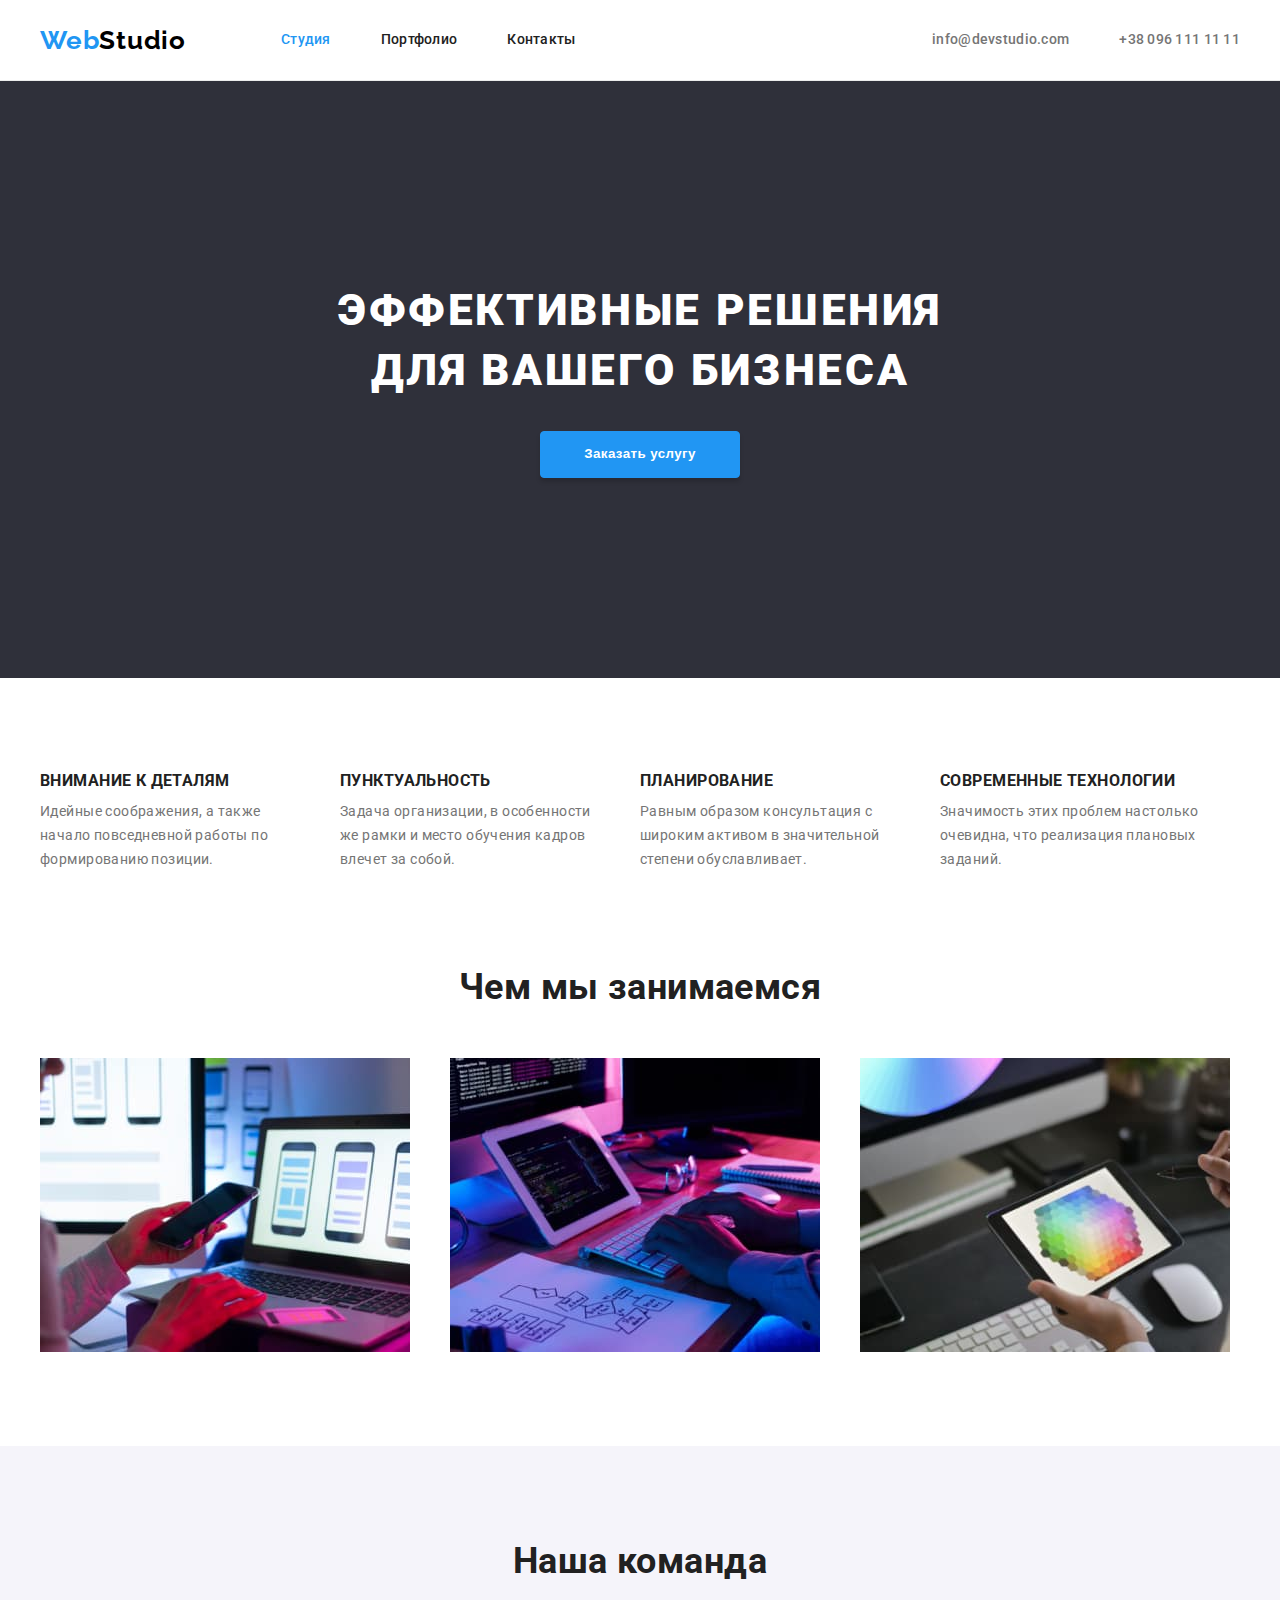
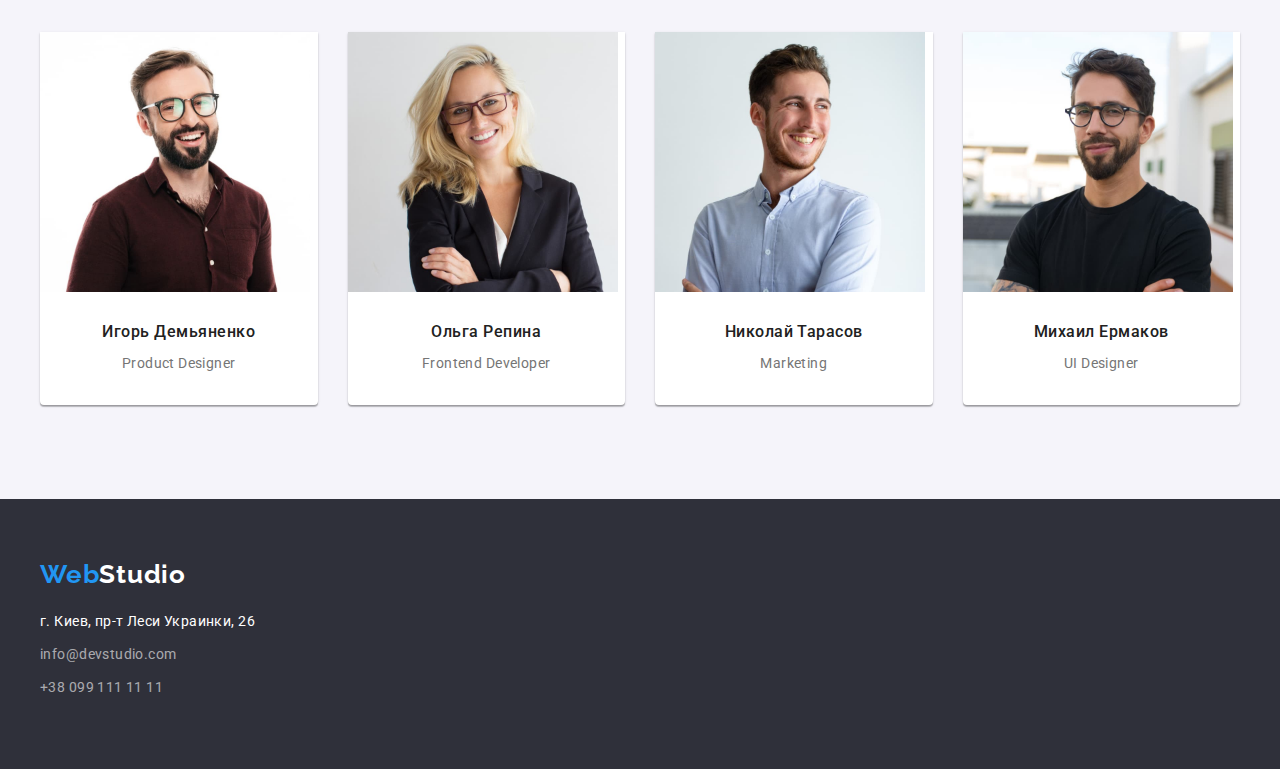
==== index.html @ f97df59f "hw-03" ====
<!DOCTYPE html>
<html lang="ru">
  <head>
    <meta http-equiv="X-UA-Compatible" content="IE=Edge" />
    <meta charset="UTF-8" />
    <link rel="preconnect" href="https://fonts.gstatic.com" />
    <link href="https://fonts.googleapis.com/css2?family=Raleway:wght@700&display=swap" rel="stylesheet" />
    <link rel="preconnect" href="https://fonts.gstatic.com" />
    <link href="https://fonts.googleapis.com/css2?family=Roboto:wght@400;500;700;900&display=swap" rel="stylesheet" />
    <link
      rel="stylesheet"
      href="https://cdnjs.cloudflare.com/ajax/libs/modern-normalize/1.0.0/modern-normalize.min.css"
      integrity="sha512-ISS7cAi1PEhQ8jnbJpJZMd29NlhNj4AWYyLOSp2CE/CsHxTCu+r+t0D2yoJudVrd0/8fTVPUVDzY5Tvli75u/g=="
      crossorigin="anonymous"
    />
    <link rel="stylesheet" href="css/style.css" />
    <title>Студия</title>
  </head>

  <body>
    <!--- HEADER --->
    <header class="header">
      <div class="header-container container">
        <nav class="navigation">
          <a href="index.html" class="logo link"> <span class="accent">Web</span>Studio</a>
          <ul class="menu list">
            <li><a href="index.html" class="menu-item link current">Студия</a></li>
            <li><a href="portfolio.html" class="menu-item link">Портфолио</a></li>
            <li><a href="" class="menu-item link">Контакты</a></li>
          </ul>
        </nav>
        <address class="header-address">
          <ul class="address-list list">
            <li><a href="mailto:info@devstudio.com" class="link header-address">info@devstudio.com</a></li>
            <li><a href="tel:+380961111111" class="link header-address">+38 096 111 11 11</a></li>
          </ul>
        </address>
      </div>
    </header>

    <main>
      <!--- Секция - HERO --->
      <section class="section hero">
        <div class="container">
          <h1 class="hero-title">Эффективные решения <br />для вашего бизнеса</h1>
          <button type="button" class="button main-button">Заказать услугу</button>
        </div>
      </section>

      <!--- Секция - FEATURES --->
      <section class="section features">
        <div class="container">
          <!-- <h2>Особенности</h2> -->
          <ul class="features-list list">
            <li class="features-item">
              <h3 class="features-list-title">Внимание к деталям</h3>
              <p class="features-text">
                Идейные соображения, а также начало повседневной работы по формированию позиции.
              </p>
            </li>
            <li class="features-item">
              <h3 class="features-list-title">Пунктуальность</h3>
              <p class="features-text">
                Задача организации, в особенности же рамки и место обучения кадров влечет за собой.
              </p>
            </li>
            <li class="features-item">
              <h3 class="features-list-title">Планирование</h3>
              <p class="features-text">
                Равным образом консультация с широким активом в значительной степени обуславливает.
              </p>
            </li>
            <li class="features-item">
              <h3 class="features-list-title">Современные технологии</h3>
              <p class="features-text">Значимость этих проблем настолько очевидна, что реализация плановых заданий.</p>
            </li>
          </ul>
        </div>
      </section>

      <!--- Секция - ABOUT --->
      <section class="section about">
        <div class="container">
          <h2 class="section-title">Чем мы занимаемся</h2>
          <ul class="about-list list">
            <li class="about-list-item">
              <img src="images/img2.jpg" alt="кто-то держит телефон" width="370" height="294" />
            </li>
            <li class="about-list-item">
              <img src="images/img1.jpg" alt="кто-то печатает на клавиатуре" width="370" height="294" />
            </li>
            <li class="about-list-item">
              <img src="images/img3.jpg" alt="кто-то держит плашет" width="370" height="294" />
            </li>
          </ul>
        </div>
      </section>

      <!--- Секция - TEAM --->
      <section class="section team">
        <div class="team-container container">
          <h2 class="section-title">Наша команда</h2>
          <ul class="team-list list">
            <li class="team-item">
              <img src="images/team_card1.jpg" alt="Фото - Игорь Демьяненко" width="270" height="260" />
              <h3 class="team-list-title">Игорь Демьяненко</h3>
              <p>Product Designer</p>
            </li>
            <li class="team-item">
              <img src="images/team_card2.jpg" alt="Фото - Ольга Репина" width="270" height="260" />
              <h3 class="team-list-title">Ольга Репина</h3>
              <p>Frontend Developer</p>
            </li>
            <li class="team-item">
              <img src="images/team_card3.jpg" alt="Фото - Николай Тарасов" width="270" height="260" />
              <h3 class="team-list-title">Николай Тарасов</h3>
              <p>Marketing</p>
            </li>
            <li class="team-item">
              <img src="images/team_card4.jpg" alt="Фото - Михаил Ермаков" width="270" height="260" />
              <h3 class="team-list-title">Михаил Ермаков</h3>
              <p>UI Designer</p>
            </li>
          </ul>
        </div>
      </section>
    </main>

    <!--- FOOTER --->
    <footer class="footer">
      <div class="container">
        <a href="index.html" class="logo-footer link">
          <span class="accent">Web</span><span class="accent-white">Studio</span></a
        >
        <address>
          <p class="footer-adress">г. Киев, пр-т Леси Украинки, 26</p>
          <a href="mailto:info@devstudio.com" class="link footer-link-adress">info@devstudio.com</a> <br />
          <a href="tel:+380991111111" class="link footer-link-adress">+38 099 111 11 11</a>
        </address>
      </div>
    </footer>
  </body>
</html>
---- css/style.css ----
:root {
  --primary-text-color: #757575;
  --title-text-color: #212121;
  --accent-blue-color: #2196f3;
  --accent-white-color: #ffffff;
  --primary-page-bg-color: #ffffff;
  --secondary-page-bg-color: #f5f4fa;
  --footer-bg-color: #2f303a;
}

body {
  color: var(--primary-text-color);
  font-family: Roboto, sans-serif;
  font-size: 14px;
  line-height: 1.71;
  letter-spacing: 0.03em;
  background-color: var(--primary-page-bg-color);
  margin: 0 auto;
}
/* ===== Обнуление стилей ===== */
h1,
h2,
h3,
h4,
h5,
h6,
p {
  margin: 0;
}
ul,
ol {
  margin: 0;
  padding: 0;
}
img {
  display: block;
  max-width: 100%;
  height: auto;
}
.list {
  list-style: none;
}
.link {
  text-decoration: none;
}
/* ===== END - Обнуление стилей ===== */
.container {
  width: 1200px;
  padding-left: 15px;
  padding-right: 15px;
  margin-left: auto;
  margin-right: auto;
}
.section {
  padding-top: 94px;
  padding-bottom: 94px;
}
/* === TITLES === */
/* для заголовков Н2 */
.section-title {
  font-weight: bold;
  font-size: 36px;
  line-height: 1.17;
  color: var(--title-text-color);
  /* display: flex;
  flex-direction: row;
  justify-content: center; */
  margin-bottom: 50px;
  text-align: center;
}
/* === BUTTONS === */
.button {
  background-color: var(--secondary-page-bg-color);
  font-weight: bold;
  line-height: 1.87;
  letter-spacing: 0.03em;
  color: var(--title-text-color);
  cursor: pointer;
  border-radius: 4px;
  padding: 6px 22px;
  text-align: center;
  border: 1px solid transparent;
}
.button:hover,
.button:focus {
  background-color: var(--accent-blue-color);
  color: var(--accent-white-color);
}
.button-list {
  display: flex;
  flex-direction: row;
  justify-content: center;
  margin-bottom: 50px;
}
.button-list-item:not(last-child) {
  margin: 8px;
}
.main-button {
  background-color: var(--accent-blue-color);
  color: var(--accent-white-color);
  box-shadow: 0px 4px 4px rgba(0, 0, 0, 0.15);
  border-radius: 4px;
  border-color: var(--accent-blue-color);
  min-width: 200px;
  padding: 10px 32px;
}
/* ==============END COMPONENTS =============== */

/* =================== HEADER =================== */
.header {
  border-bottom: 1px solid #ececec;
}
.header-container {
  align-self: center;
  display: flex;
  justify-content: space-between;
  flex-direction: row;
  align-items: center;
}
.navigation .logo.link {
  font-family: Raleway, sans-serif;
  font-weight: bold;
  font-size: 26px;
  line-height: 1.19;
  letter-spacing: 0.03em;
  color: #000000;
  align-self: center;
  margin-right: 70px;
  padding-top: 24px;
  padding-bottom: 24px;
  padding-left: 0;
  padding-right: 0;
}
a .accent {
  color: var(--accent-blue-color);
}
.accent-white {
  color: var(--accent-white-color);
}
.navigation {
  display: flex;
  justify-content: flex-start;
  align-self: center;
  flex-direction: row;
  align-items: center;
}
.navigation .link {
  display: inline-block;
  padding-top: 32px;
  padding-bottom: 32px;
  padding-left: 25px;
  padding-right: 25px;
  font-weight: 500;
  line-height: 1.14;
  letter-spacing: 0.02em;
  color: var(--title-text-color);
}
.menu {
  display: flex;
}
.menu.list {
  list-style: none;
}
.menu-item.link.current {
  color: var(--accent-blue-color);
}
.menu-item {
  display: flex;
  flex-direction: row;
}
.menu-item.link:hover,
.menu-item.link:focus,
.link.header-address:hover,
.link.header-address:focus {
  color: var(--accent-blue-color);
}
.address-list {
  align-self: flex-end;
  margin-left: auto;
  display: flex;
  flex-direction: row;
  align-items: flex-end;
}
.link.header-address {
  font-weight: 500;
  line-height: 1.14;
  letter-spacing: 0.02em;
  font-style: normal;
  color: var(--primary-text-color);
  margin-left: 50px;
}
/* =================== END HEADER =================== */

/* ===== MAIN ===== */
/* =================== HERO =================== */
.hero {
  background-color: var(--footer-bg-color);
  text-align: center;
  padding-top: 200px;
  padding-bottom: 200px;
}
.hero-title {
  font-weight: 900;
  font-size: 44px;
  line-height: 1.36;
  text-align: center;
  letter-spacing: 0.06em;
  text-transform: uppercase;
  color: var(--accent-white-color);
  margin-left: auto;
  margin-right: auto;
  margin-bottom: 30px;
}
/* =================== END HERO =================== */

/* =================== FEATURES =================== */
.features-list {
  display: flex;
  flex-direction: row;
  flex-wrap: wrap;
  margin-right: -30px;
}
.features-item {
  margin-right: 30px;
  flex-basis: cacl((100%-120px) / 4);
}
.features-list-title {
  font-weight: bold;
  line-height: 1.14;
  text-transform: uppercase;
  color: var(--title-text-color);
  margin-bottom: 10px;
}
.features-text {
  width: 270px;
}
/* =================== END FEATURES  =================== */

/* =================== ABOUT =================== */
.section.about {
  padding-top: 0;
}
.about-list {
  display: flex;
  flex-direction: row;
  justify-content: center;
  margin-right: -30px;
}
.about-list-item {
  margin-right: 30px;
  flex-basis: calc((100% - 90px) / 3);
}
/* =================== END ABOUT  =================== */

/* =================== TEAM =================== */
.team {
  background-color: var(--secondary-page-bg-color);
}
.team-list {
  display: flex;
  flex-wrap: wrap;
  justify-content: center;
  margin-top: -30px;
  margin-left: -30px;
}
.team-item {
  margin-top: 30px;
  margin-left: 30px;
  flex-basis: calc((100% - 120px) / 4);
  text-align: center;
  padding-bottom: 30px;
  box-shadow: 0px 1px 3px rgba(0, 0, 0, 0.12), 0px 1px 1px rgba(0, 0, 0, 0.14), 0px 2px 1px rgba(0, 0, 0, 0.2);
  border-radius: 0px 0px 4px 4px;
  background-color: var(--primary-page-bg-color);
}
.team-list-title {
  font-weight: 500;
  line-height: 1.18;
  letter-spacing: 0.03em;
  color: var(--title-text-color);
  margin-top: 30px;
  margin-bottom: 10px;
}

/* =================== END TEAM  =================== */

/* =================== PROJECTS =================== */
.project-list {
  display: flex;
  flex-wrap: wrap;
  justify-content: center;
  margin-top: -30px;
  margin-left: -30px;
}
.project-item {
  margin-top: 30px;
  margin-left: 30px;
  flex-basis: ((100% - 90px) / 3);

  /* box-sizing: border-box; */
}
.project-name {
  padding: 20px 24px;
  border-left: 1px solid #eeeeee;
  border-right: 1px solid #eeeeee;
  border-bottom: 1px solid #eeeeee;
}
.project-list-title {
  font-weight: 700;
  font-size: 18px;
  line-height: 2;
  letter-spacing: 0.06em;
  color: var(--title-text-color);
}
.project-text {
  color: var(--primary-text-color);
}
/* =================== END PROJECTS  =================== */

/* =================== FOOTER =================== */
.footer {
  background-color: var(--footer-bg-color);
  padding-top: 60px;
  padding-bottom: 60px;
}
.logo-footer.link {
  font-family: Raleway, sans-serif;
  font-weight: bold;
  font-size: 26px;
  line-height: 1.19;
  letter-spacing: 0.03em;
  color: var(--accent-white-color);
  align-self: center;
  margin-right: 70px;
  display: block;
  margin-bottom: 20px;
}
.footer-adress {
  font-style: normal;
  color: var(--accent-white-color);
  margin-bottom: 9px;
}
.footer-link-adress {
  font-style: normal;
  color: rgba(255, 255, 255, 0.6);
  display: inline-block;
  margin-bottom: 9px;
}
.footer-link-adress:hover,
.footer-link-adress:focus {
  color: var(--accent-blue-color);
}
/* =================== END FOOTER  =================== */
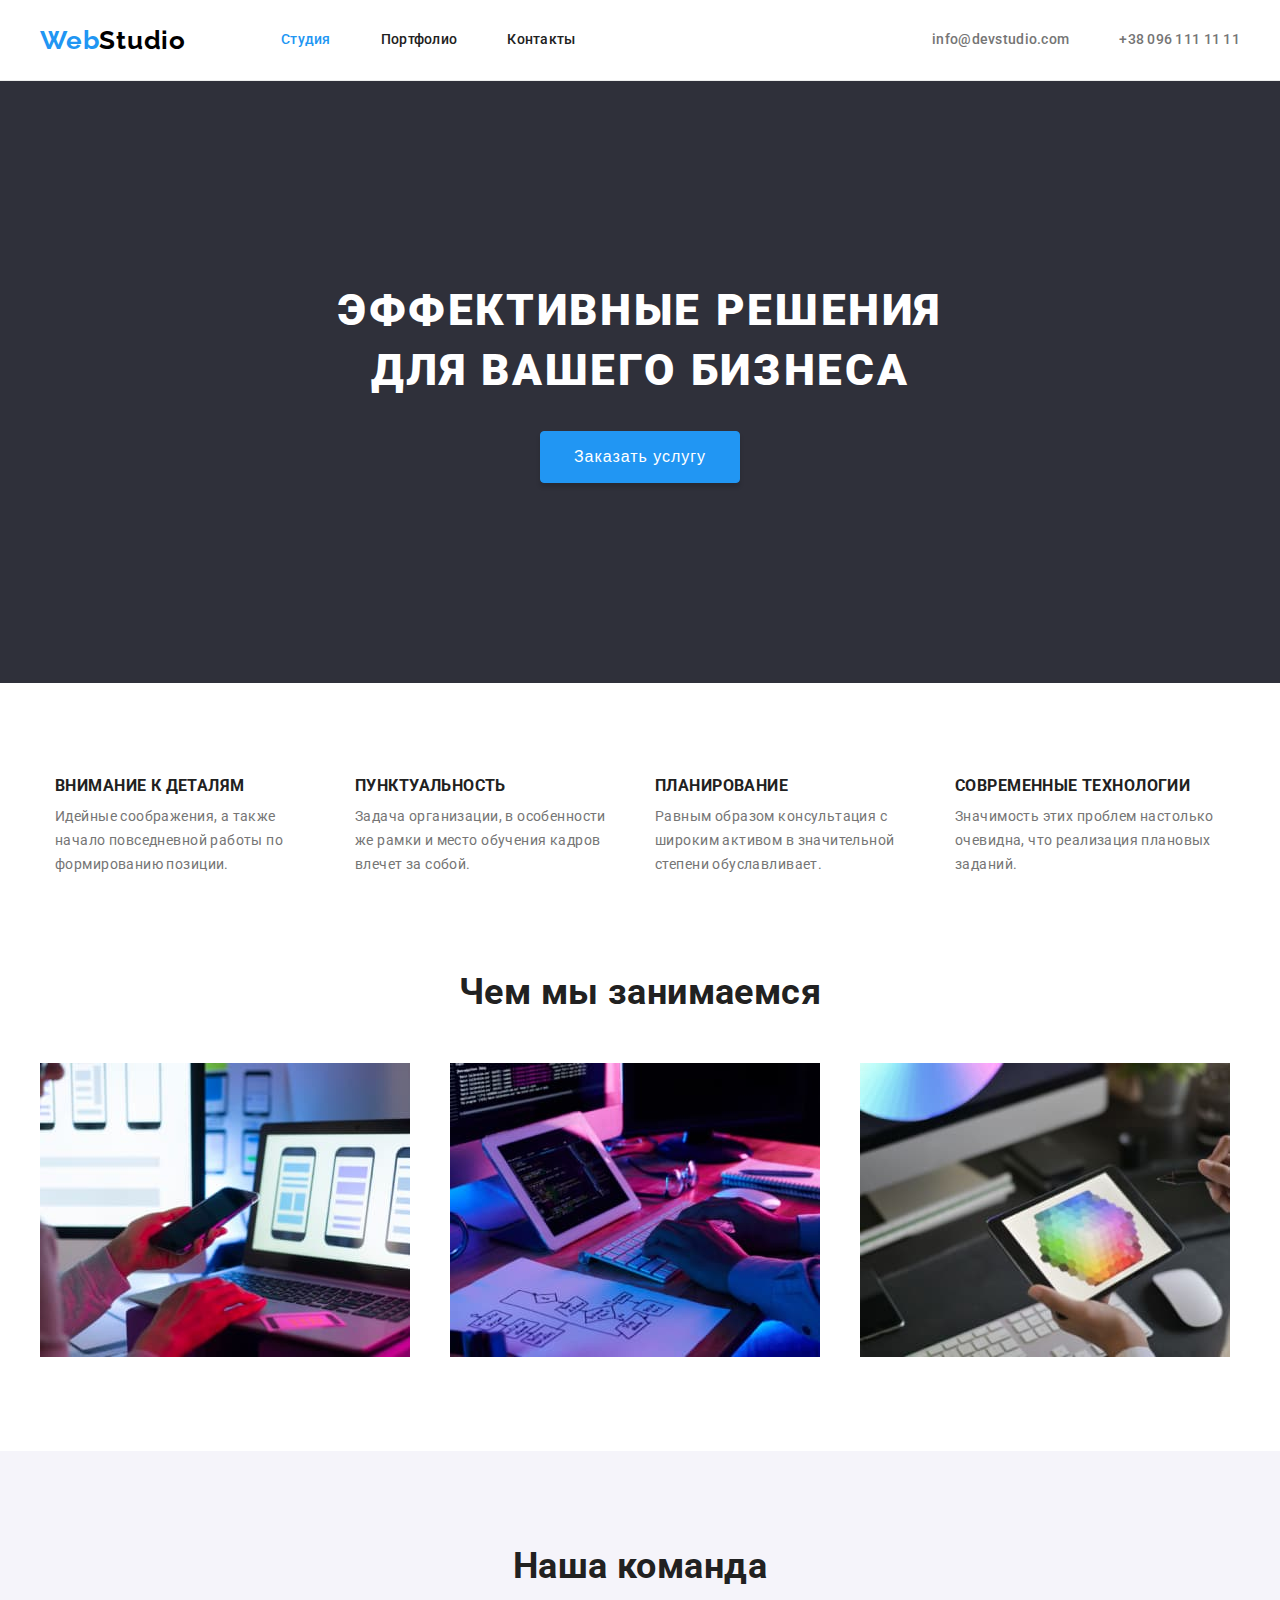
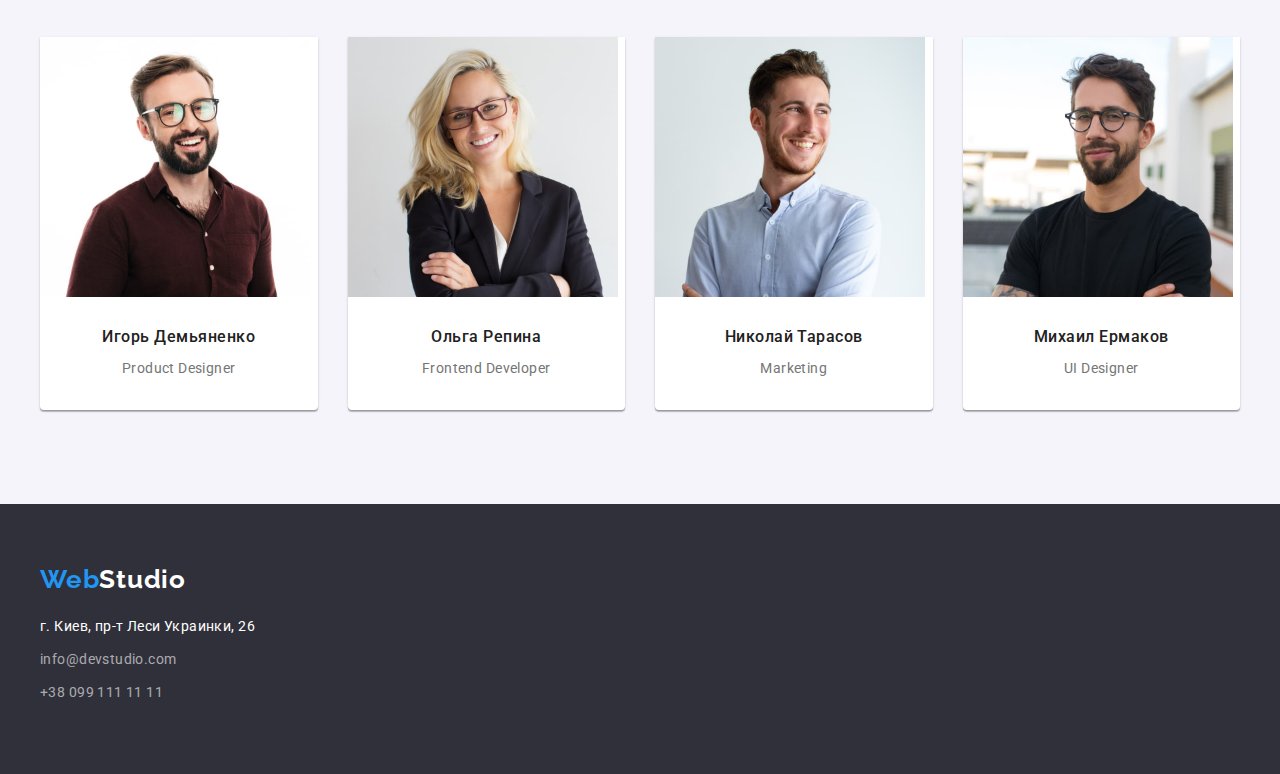
==== commit 59dc72f9: "после правок" ====
--- a/index.html
+++ b/index.html
@@ -31,8 +31,12 @@
         </nav>
         <address class="header-address">
           <ul class="address-list list">
-            <li><a href="mailto:info@devstudio.com" class="link header-address">info@devstudio.com</a></li>
-            <li><a href="tel:+380961111111" class="link header-address">+38 096 111 11 11</a></li>
+            <li class="address-list-item">
+              <a href="mailto:info@devstudio.com" class="link header-address">info@devstudio.com</a>
+            </li>
+            <li class="address-list-item">
+              <a href="tel:+380961111111" class="link header-address">+38 096 111 11 11</a>
+            </li>
           </ul>
         </address>
       </div>
--- a/css/style.css
+++ b/css/style.css
@@ -62,9 +62,6 @@
   font-size: 36px;
   line-height: 1.17;
   color: var(--title-text-color);
-  /* display: flex;
-  flex-direction: row;
-  justify-content: center; */
   margin-bottom: 50px;
   text-align: center;
 }
@@ -76,6 +73,8 @@
   letter-spacing: 0.03em;
   color: var(--title-text-color);
   cursor: pointer;
+  font-weight: 500;
+  font-size: 16px;
   border-radius: 4px;
   padding: 6px 22px;
   text-align: center;
@@ -99,6 +98,8 @@
   background-color: var(--accent-blue-color);
   color: var(--accent-white-color);
   box-shadow: 0px 4px 4px rgba(0, 0, 0, 0.15);
+  font-size: 16px;
+  letter-spacing: 0.06em;
   border-radius: 4px;
   border-color: var(--accent-blue-color);
   min-width: 200px;
@@ -111,10 +112,8 @@
   border-bottom: 1px solid #ececec;
 }
 .header-container {
-  align-self: center;
   display: flex;
   justify-content: space-between;
-  flex-direction: row;
   align-items: center;
 }
 .navigation .logo.link {
@@ -175,29 +174,32 @@
   color: var(--accent-blue-color);
 }
 .address-list {
-  align-self: flex-end;
   margin-left: auto;
   display: flex;
   flex-direction: row;
   align-items: flex-end;
 }
+.address-list-item:not(:last-child) {
+  margin-right: 50px;
+}
+
 .link.header-address {
   font-weight: 500;
   line-height: 1.14;
   letter-spacing: 0.02em;
   font-style: normal;
   color: var(--primary-text-color);
-  margin-left: 50px;
 }
 /* =================== END HEADER =================== */
 
 /* ===== MAIN ===== */
 /* =================== HERO =================== */
 .hero {
-  background-color: var(--footer-bg-color);
   text-align: center;
   padding-top: 200px;
   padding-bottom: 200px;
+  /* На случай, если не загрузится фото */
+  background-color: var(--footer-bg-color);
 }
 .hero-title {
   font-weight: 900;
@@ -218,11 +220,14 @@
   display: flex;
   flex-direction: row;
   flex-wrap: wrap;
-  margin-right: -30px;
+  justify-content: center;
+  margin-left: -30px;
+  margin-top: -30px;
 }
 .features-item {
-  margin-right: 30px;
-  flex-basis: cacl((100%-120px) / 4);
+  margin-left: 30px;
+  margin-top: 30px;
+  flex-basis: cacl((100% - 120px) / 4);
 }
 .features-list-title {
   font-weight: bold;
@@ -244,10 +249,12 @@
   display: flex;
   flex-direction: row;
   justify-content: center;
-  margin-right: -30px;
+  margin-left: -30px;
+  margin-top: -30px;
 }
 .about-list-item {
-  margin-right: 30px;
+  margin-left: 30px;
+  margin-top: 30px;
   flex-basis: calc((100% - 90px) / 3);
 }
 /* =================== END ABOUT  =================== */
@@ -282,6 +289,23 @@
   margin-bottom: 10px;
 }
 
+.gallery .suptitle {
+  margin-bottom: 44px;
+}
+
+.gallery-list {
+  display: flex;
+  flex-wrap: wrap;
+  margin-left: -30px;
+  margin-top: -30px;
+}
+
+.gallery-list-item {
+  width: 500px;
+  flex-basis: calc((100% - 120px) / 4);
+  margin-left: 30px;
+  margin-top: 30px;
+}
 /* =================== END TEAM  =================== */
 
 /* =================== PROJECTS =================== */
@@ -295,7 +319,7 @@
 .project-item {
   margin-top: 30px;
   margin-left: 30px;
-  flex-basis: ((100% - 90px) / 3);
+  flex-basis: cacl((100% - 90px) / 3);
 
   /* box-sizing: border-box; */
 }
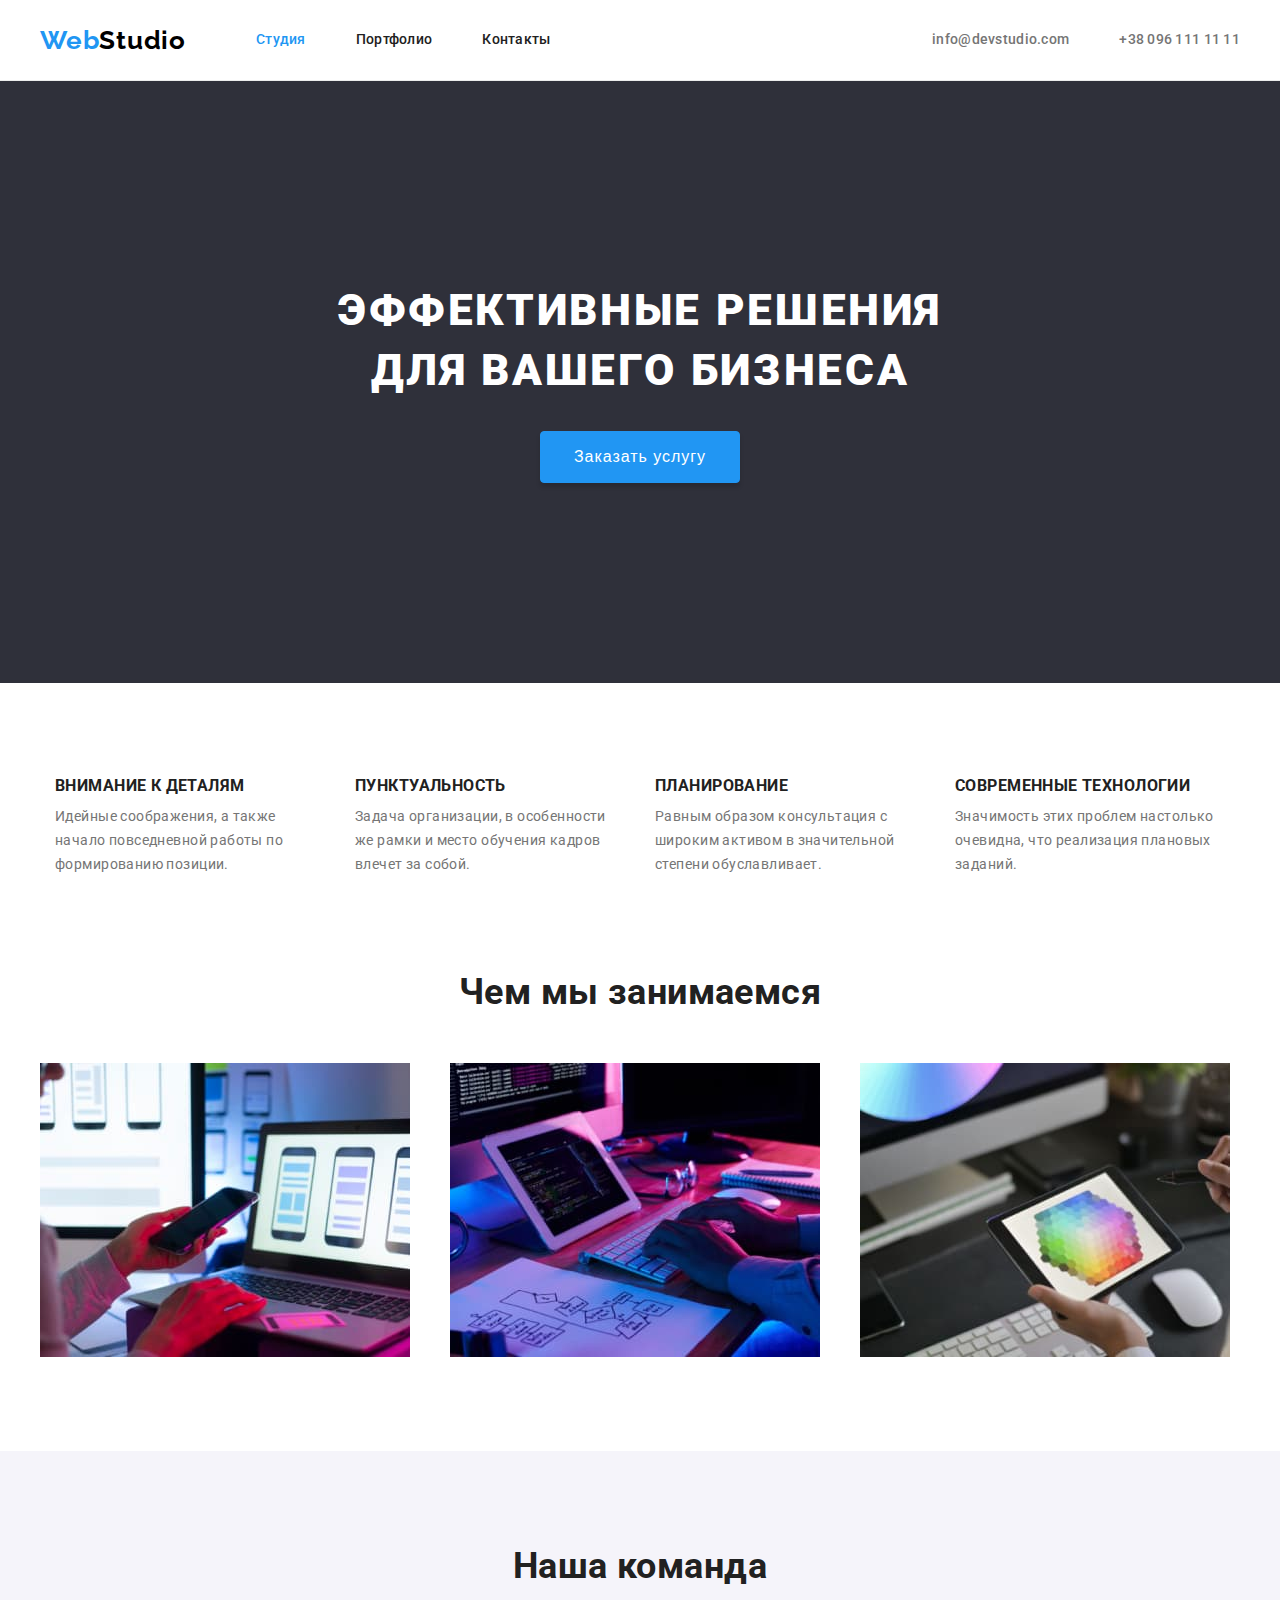
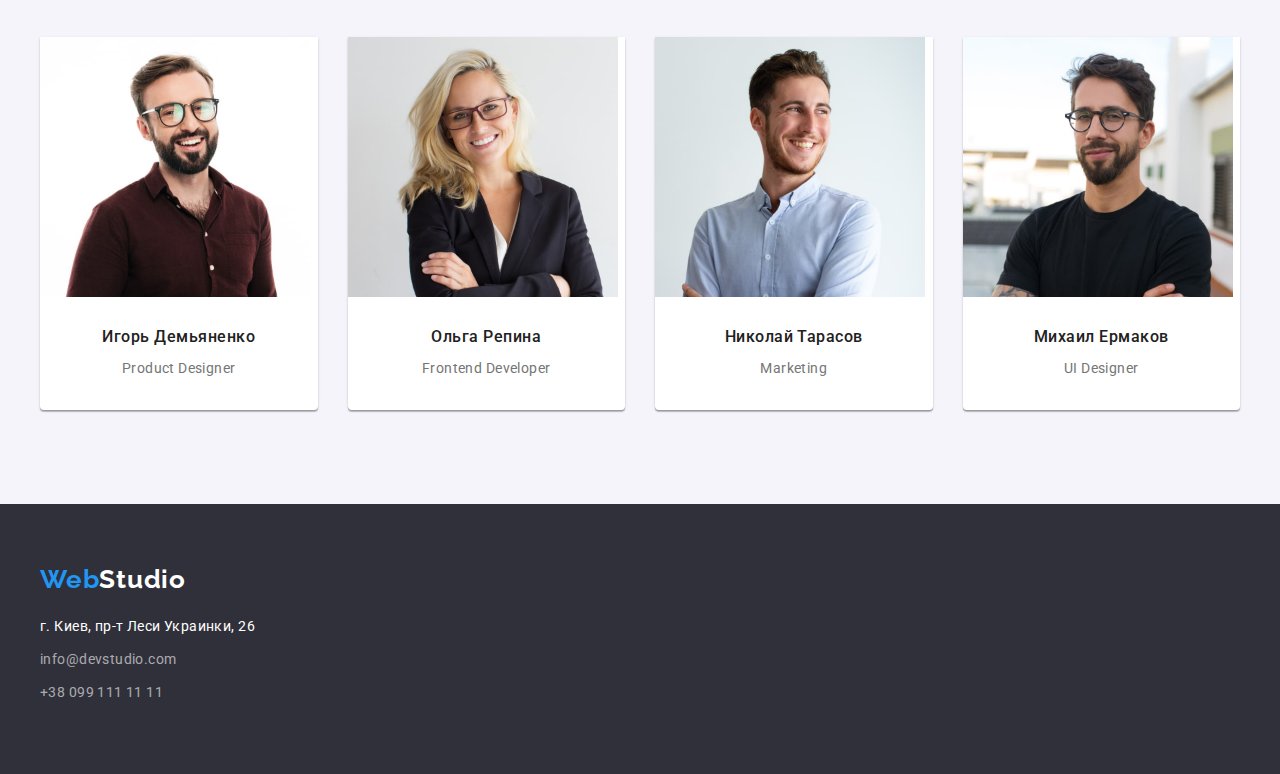
==== commit 5fc88223: "Исправлены баги и margin в хедере" ====
--- a/index.html
+++ b/index.html
@@ -24,9 +24,15 @@
         <nav class="navigation">
           <a href="index.html" class="logo link"> <span class="accent">Web</span>Studio</a>
           <ul class="menu list">
-            <li><a href="index.html" class="menu-item link current">Студия</a></li>
-            <li><a href="portfolio.html" class="menu-item link">Портфолио</a></li>
-            <li><a href="" class="menu-item link">Контакты</a></li>
+            <li class="menu-item">
+              <a href="index.html" class="menu-item-link link current">Студия</a>
+            </li>
+            <li class="menu-item">
+              <a href="portfolio.html" class="menu-item-link link">Портфолио</a>
+            </li>
+            <li class="menu-item">
+              <a href="" class="menu-item-link link">Контакты</a>
+            </li>
           </ul>
         </nav>
         <address class="header-address">
--- a/css/style.css
+++ b/css/style.css
@@ -113,7 +113,6 @@
 }
 .header-container {
   display: flex;
-  justify-content: space-between;
   align-items: center;
 }
 .navigation .logo.link {
@@ -125,8 +124,6 @@
   color: #000000;
   align-self: center;
   margin-right: 70px;
-  padding-top: 24px;
-  padding-bottom: 24px;
   padding-left: 0;
   padding-right: 0;
 }
@@ -138,53 +135,65 @@
 }
 .navigation {
   display: flex;
-  justify-content: flex-start;
-  align-self: center;
-  flex-direction: row;
-  align-items: center;
 }
 .navigation .link {
-  display: inline-block;
+  display: block;
+  font-weight: 500;
+  line-height: 1.14;
+  letter-spacing: 0.02em;
+  color: var(--title-text-color);
+}
+
+.menu.list {
+  display: flex;
+  list-style: none;
+}
+.menu-item {
+  display: block;
+}
+.menu-item:not(:last-child) {
+  margin-right: 50px;
+}
+.menu-item-link {
+  display: block;
   padding-top: 32px;
   padding-bottom: 32px;
-  padding-left: 25px;
-  padding-right: 25px;
-  font-weight: 500;
+  margin-right: 0;
+
+  font-weight: 500;
+  font-size: 14px;
   line-height: 1.14;
   letter-spacing: 0.02em;
-  color: var(--title-text-color);
-}
-.menu {
-  display: flex;
-}
-.menu.list {
-  list-style: none;
-}
-.menu-item.link.current {
+}
+.menu-item-link.link.current {
   color: var(--accent-blue-color);
 }
-.menu-item {
-  display: flex;
-  flex-direction: row;
-}
-.menu-item.link:hover,
-.menu-item.link:focus,
+
+.menu-item-link.link:hover,
+.menu-item-link.link:focus,
 .link.header-address:hover,
 .link.header-address:focus {
   color: var(--accent-blue-color);
 }
+.header-address {
+  margin-left: auto;
+}
 .address-list {
-  margin-left: auto;
-  display: flex;
-  flex-direction: row;
-  align-items: flex-end;
+  display: flex;
+}
+.address-list-item {
+  display: block;
 }
 .address-list-item:not(:last-child) {
   margin-right: 50px;
 }
 
 .link.header-address {
-  font-weight: 500;
+  padding-top: 32px;
+  padding-bottom: 32px;
+
+  font-weight: 500;
+  font-size: 14px;
   line-height: 1.14;
   letter-spacing: 0.02em;
   font-style: normal;
